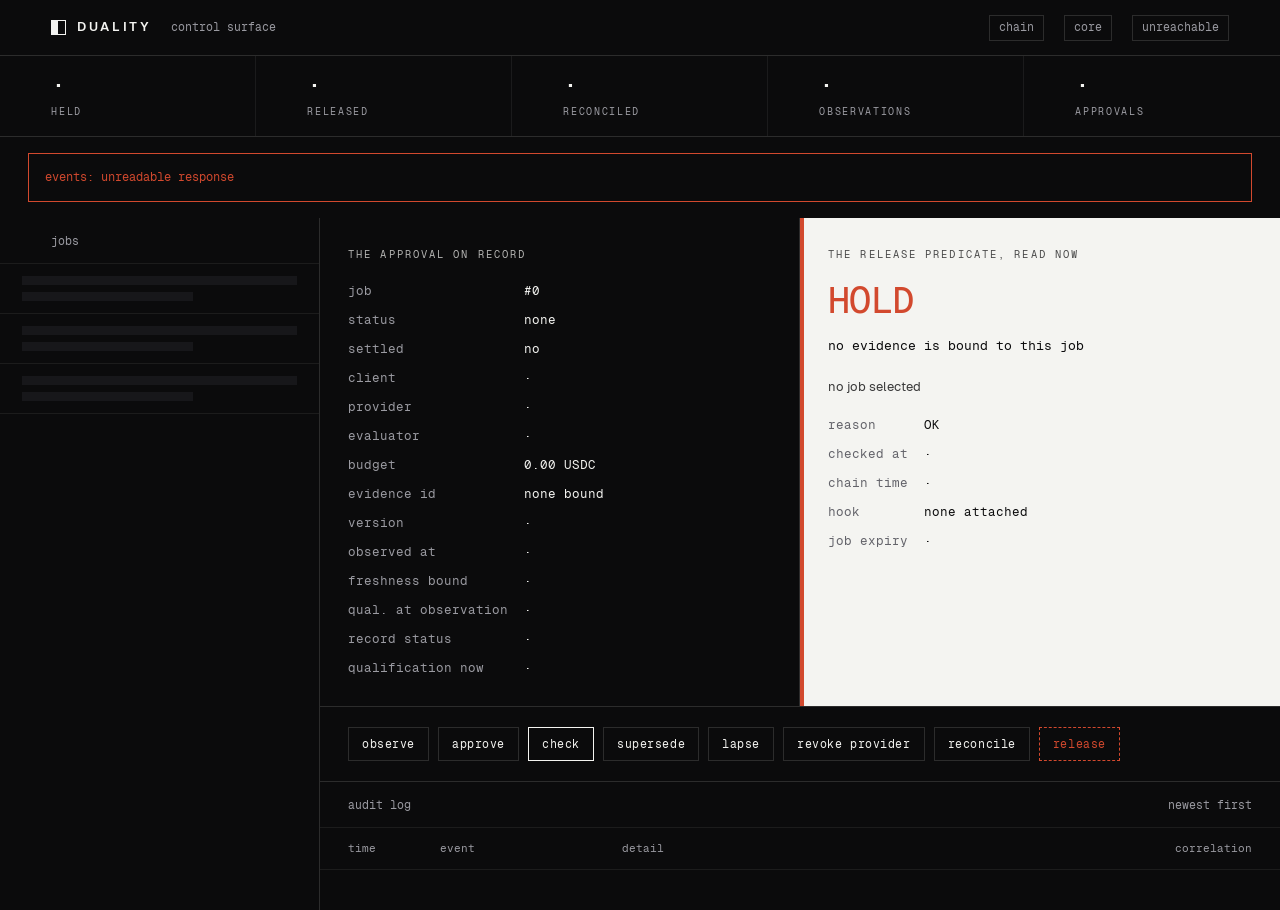
==== service/web/dashboard.html @ a959063d "feat(web): a landing page and an operable control surface Both are served by the same process that s" ====
<!DOCTYPE html>
<html lang="en">
<head>
<meta charset="utf-8">
<meta name="viewport" content="width=device-width, initial-scale=1">
<title>DUALITY: control surface</title>
<link rel="stylesheet" href="duality.css">
</head>
<body class="s-dark dash">

<header class="bar">
  <a class="mark" href="/"><i aria-hidden="true"></i><span class="wordmark">DUALITY</span></a>
  <span class="mono dim" style="font-size:11.5px">control surface</span>
  <span class="spacer"></span>
  <span class="chip" id="chip-chain">chain</span>
  <span class="chip" id="chip-core">core</span>
  <span class="chip" id="chip-health"><span class="dotlive"></span>reading</span>
</header>

<div class="counters" id="counters">
  <div><div class="v">&middot;</div><div class="k">held</div></div>
  <div><div class="v">&middot;</div><div class="k">released</div></div>
  <div><div class="v">&middot;</div><div class="k">reconciled</div></div>
  <div><div class="v">&middot;</div><div class="k">observations</div></div>
  <div><div class="v">&middot;</div><div class="k">approvals</div></div>
</div>

<div id="err" class="err" hidden></div>

<div class="dashgrid">
  <aside class="rail">
    <header>
      <span class="mono dim" style="font-size:11.5px">jobs</span>
      <span class="mono dim" style="font-size:11.5px" id="rail-count"></span>
    </header>
    <div id="jobs">
      <div class="skel"><i></i><i></i></div>
      <div class="skel"><i></i><i></i></div>
      <div class="skel"><i></i><i></i></div>
    </div>
  </aside>

  <main class="pane">
    <div class="seam">
      <div class="side-approval">
        <h3>the approval on record</h3>
        <dl class="facts" id="facts-approval">
          <dt>job</dt><dd>&middot;</dd>
        </dl>
      </div>
      <div class="side-release" id="side-release">
        <h3>the release predicate, read now</h3>
        <p class="verdict-big" id="verdict">&middot;</p>
        <p class="clock" id="clock"></p>
        <p class="reason" id="explanation"></p>
        <dl class="facts" id="facts-release">
          <dt>reason</dt><dd>&middot;</dd>
        </dl>
      </div>
    </div>

    <div class="actions" id="actions">
      <button class="act" data-act="observe">observe</button>
      <button class="act" data-act="approve">approve</button>
      <button class="act primary" data-act="check">check</button>
      <button class="act danger" data-act="invalidate">supersede</button>
      <button class="act danger" data-act="invalidate-stale">lapse</button>
      <button class="act danger" data-act="invalidate-disqualify">revoke provider</button>
      <button class="act" data-act="reconcile">reconcile</button>
      <button class="act primary" data-act="release">release</button>
    </div>

    <div class="log">
      <header style="padding:14px clamp(18px,2.4vw,28px) 12px;border-bottom:1px solid var(--rule-on-dark-faint);display:flex;justify-content:space-between">
        <span class="mono dim" style="font-size:11.5px">audit log</span>
        <span class="mono dim" style="font-size:11.5px">newest first</span>
      </header>
      <div class="loghead"><span>time</span><span>event</span><span>detail</span><span>correlation</span></div>
      <div id="events"></div>
    </div>
  </main>
</div>

<script src="dashboard.js"></script>
</body>
</html>
---- service/web/duality.css ----
/* =====================================================================
   DUALITY design system
   Monochrome by construction: the page is black, and exactly one
   section inverts to white to mark the release. The single accent is
   reserved for a refused release, so colour means something.
   Geometry is all-sharp (radius 0) everywhere. No exceptions.
   ===================================================================== */

@font-face{font-family:Geist;src:url(fonts/Geist-Regular.woff2)format("woff2");font-weight:400;font-style:normal;font-display:swap}
@font-face{font-family:Geist;src:url(fonts/Geist-Medium.woff2)format("woff2");font-weight:500;font-style:normal;font-display:swap}
@font-face{font-family:Geist;src:url(fonts/Geist-SemiBold.woff2)format("woff2");font-weight:600;font-style:normal;font-display:swap}
@font-face{font-family:"Geist Mono";src:url(fonts/GeistMono-Regular.woff2)format("woff2");font-weight:400;font-style:normal;font-display:swap}
@font-face{font-family:"Geist Mono";src:url(fonts/GeistMono-Medium.woff2)format("woff2");font-weight:500;font-style:normal;font-display:swap}

:root{
  --ink:#0b0b0c;
  --ink-2:#101012;
  --ink-3:#17171a;
  --paper:#f4f4f1;
  --paper-2:#e8e8e4;
  --dim-on-dark:#9b9ba2;
  --dim-on-light:#63636a;
  --rule-on-dark:rgba(244,244,241,.14);
  --rule-on-dark-faint:rgba(244,244,241,.07);
  --rule-on-light:rgba(11,11,12,.15);
  --rule-on-light-faint:rgba(11,11,12,.07);
  --signal:#d2492e;
  --signal-soft:rgba(210,73,46,.13);
  --sans:Geist,ui-sans-serif,system-ui,-apple-system,"Segoe UI",sans-serif;
  --mono:"Geist Mono",ui-monospace,SFMono-Regular,Menlo,monospace;
  --gut:clamp(20px,4vw,56px);
  --max:1400px;
}

*,*::before,*::after{box-sizing:border-box}
html{-webkit-text-size-adjust:100%}
body{
  margin:0;background:var(--ink);color:var(--paper);
  font-family:var(--sans);font-size:15px;line-height:1.6;
  font-synthesis-weight:none;
  -webkit-font-smoothing:antialiased;
}
::selection{background:var(--signal);color:var(--paper)}
img,svg{display:block;max-width:100%}
a{color:inherit;text-decoration:none}
button{font:inherit;color:inherit;background:none;border:0;padding:0;cursor:pointer}
:focus-visible{outline:2px solid var(--signal);outline-offset:3px}
hr{border:0;border-top:1px solid var(--rule);margin:0}

/* --- surfaces: one variable set, two states ------------------------- */
.s-dark{--bg:var(--ink);--fg:var(--paper);--rule:var(--rule-on-dark);
  --rule-faint:var(--rule-on-dark-faint);--dim:var(--dim-on-dark);--raised:var(--ink-2)}
.s-light{--bg:var(--paper);--fg:var(--ink);--rule:var(--rule-on-light);
  --rule-faint:var(--rule-on-light-faint);--dim:var(--dim-on-light);--raised:var(--paper-2);
  --signal:#b23a1e}
.s-dark,.s-light{background:var(--bg);color:var(--fg)}

.wrap{width:100%;max-width:var(--max);margin-inline:auto;padding-inline:var(--gut)}
.mono{font-family:var(--mono);font-variant-numeric:tabular-nums}
.dim{color:var(--dim)}
.sig{color:var(--signal)}

/* --- type ----------------------------------------------------------- */
.eyebrow{
  font-family:var(--mono);font-size:11px;letter-spacing:.17em;text-transform:uppercase;
  color:var(--dim);margin:0 0 22px;
}
.display{
  font-size:clamp(2.55rem,6.6vw,5.15rem);font-weight:600;letter-spacing:-.035em;
  line-height:1.02;margin:0;text-wrap:balance;
}
.h2{
  font-size:clamp(1.62rem,3.1vw,2.6rem);font-weight:500;letter-spacing:-.024em;
  line-height:1.1;margin:0;text-wrap:balance;
}
.h3{font-size:1.0625rem;font-weight:500;letter-spacing:-.01em;margin:0}
.lede{font-size:1.0625rem;line-height:1.6;color:var(--dim);max-width:62ch;margin:22px 0 0;text-wrap:pretty}
.body{color:var(--dim);max-width:62ch;margin:0;text-wrap:pretty}
.pill{font-family:var(--mono);font-size:11px;letter-spacing:.09em;text-transform:uppercase}
.label{
  font-family:var(--mono);font-size:10.5px;letter-spacing:.2em;text-transform:uppercase;
  color:var(--dim);
}
.section{padding-block:clamp(72px,10vw,132px)}
.section-tight{padding-block:clamp(56px,7vw,92px)}
.stack>*+*{margin-top:0}

/* --- buttons -------------------------------------------------------- */
.btn{
  display:inline-flex;align-items:center;gap:9px;height:46px;padding:0 20px;
  font-size:13.5px;font-weight:500;letter-spacing:.005em;white-space:nowrap;
  border:1px solid var(--fg);transition:background .18s ease,color .18s ease,transform .06s ease;
}
.btn-solid{background:var(--fg);color:var(--bg)}
.btn-solid:hover{background:var(--signal);border-color:var(--signal);color:var(--paper)}
.btn-ghost{background:transparent;color:var(--fg);border-color:color-mix(in srgb,var(--fg) 40%,transparent)}
.btn-ghost:hover{border-color:var(--fg)}
.btn:active{transform:translateY(1px)}
.btn[disabled]{opacity:.42;cursor:not-allowed;transform:none}

/* --- navigation ----------------------------------------------------- */
.nav{
  position:sticky;top:0;z-index:40;height:64px;display:flex;align-items:center;
  border-bottom:1px solid var(--rule);
  background:color-mix(in srgb,var(--bg) 88%,transparent);
  backdrop-filter:blur(14px);
}
.nav .wrap{display:flex;align-items:center;gap:28px}
.mark{display:flex;align-items:center;gap:11px;flex:none}
.mark i{width:15px;height:15px;border:1px solid var(--fg);display:block;
  background:linear-gradient(90deg,var(--fg) 0 50%,transparent 50% 100%)}
.wordmark{font-size:13px;font-weight:600;letter-spacing:.2em}
.navlinks{display:flex;gap:26px;margin-left:auto;font-size:13px;color:var(--dim)}
.navlinks a{transition:color .16s ease}
.navlinks a:hover{color:var(--fg)}
.nav .btn{height:34px;padding:0 14px;font-size:12.5px;flex:none}

/* --- hero ----------------------------------------------------------- */
.hero-grid{display:grid;grid-template-columns:1.06fr .94fr;align-items:center;min-height:100dvh}
.hero-left{padding-block:clamp(64px,9vw,104px) clamp(56px,7vw,88px);padding-right:clamp(24px,4vw,64px)}
.hero-cta{display:flex;gap:12px;margin-top:34px;flex-wrap:wrap}
.outline{font-size:.96em;color:color-mix(in srgb,var(--fg) 13%,transparent);-webkit-text-stroke:2.2px var(--fg)}
@supports not (-webkit-text-stroke:1px black){.outline{color:var(--fg)}}
.hero-right{border-left:1px solid var(--rule);align-self:stretch;display:flex;
  flex-direction:column;justify-content:center;padding-left:clamp(24px,4vw,56px)}

/* the verdict ledger: the product's claim, as captured data ---------- */
.ledger{border:1px solid var(--rule)}
.ledger-head{display:flex;justify-content:space-between;align-items:baseline;gap:16px;
  padding:16px 18px;border-bottom:1px solid var(--rule)}
.attempt{display:grid;grid-template-columns:1fr auto;gap:5px 16px;align-items:baseline;
  padding:21px 20px;border-bottom:1px solid var(--rule-faint);position:relative;
  cursor:help;transition:background .16s ease}
.attempt:hover{background:color-mix(in srgb,var(--fg) 4%,transparent)}
.attempt:last-child{border-bottom:0}
.attempt code{font-family:var(--mono);font-size:14.5px;font-weight:500;letter-spacing:-.01em}
.attempt .job{font-family:var(--mono);font-size:12px;color:var(--dim)}
.attempt .code{font-family:var(--mono);font-size:14.5px;color:var(--signal)}
.attempt::before{content:"";position:absolute;left:0;top:0;bottom:0;width:2px;background:transparent}
.attempt:hover::before{background:var(--signal)}

/* --- two-column comparison ------------------------------------------ */
.compare{display:grid;grid-template-columns:1fr 1fr;border-top:1px solid var(--rule)}
.compare>div{padding:clamp(28px,3.4vw,44px) 0}
.compare>div+div{border-left:1px solid var(--rule);padding-left:clamp(28px,3.4vw,52px)}
.compare>div:first-child{padding-right:clamp(28px,3.4vw,52px)}
.rows{list-style:none;margin:26px 0 0;padding:0}
.rows li{display:grid;grid-template-columns:auto 1fr;gap:14px;align-items:start;
  padding:15px 0;border-top:1px solid var(--rule-faint);font-size:14.5px}
.rows li:first-child{border-top:0}
.rows .tick{font-family:var(--mono);font-size:11px;padding-top:3px;color:var(--dim)}
.rows .tick.off{color:var(--signal)}
.rows b{font-weight:500}
.rows p{margin:3px 0 0;color:var(--dim);font-size:13.5px}

/* --- clause clusters ------------------------------------------------ */
.clusters{margin-top:52px;border-top:1px solid var(--rule)}
.cluster{padding:clamp(26px,3vw,40px) 0;border-bottom:1px solid var(--rule)}
.cluster>header{display:flex;align-items:baseline;gap:16px;margin-bottom:22px}
.clause{display:grid;grid-template-columns:38px minmax(0,1.5fr) minmax(0,1fr) 150px;
  gap:22px;align-items:baseline;padding:13px 0;border-top:1px solid var(--rule-faint);
  font-size:14px}
.cluster .clause:first-of-type{border-top:0}
.clause .n{font-family:var(--mono);font-size:11px;color:var(--dim)}
.clause .what{font-weight:500}
.clause .why{color:var(--dim);font-size:13.5px}
.clause .code{font-family:var(--mono);font-size:11.5px;color:var(--signal);text-align:right}

/* --- receipts (on the white surface) -------------------------------- */
.receipts{margin-top:46px}
.receipt{display:grid;grid-template-columns:180px 150px 1fr auto;gap:22px;
  align-items:baseline;padding:20px 0;border-top:1px solid var(--rule);font-size:14px}
.receipt:last-child{border-bottom:1px solid var(--rule)}
.receipt .code{font-family:var(--mono);font-size:13.5px;font-weight:500;color:var(--signal)}
.receipt .code.ok{color:inherit}
.receipt-head{padding:0 0 14px;border-top:0;cursor:default}
.receipt-head span{font-family:var(--mono);font-size:11.5px;color:var(--dim)}
.receipt .job,.receipt .http{font-family:var(--mono);font-size:12.5px;color:var(--dim)}
.receipt .decoded{font-family:var(--mono);font-size:12.5px;word-break:break-all;line-height:1.5}
.receipt a{font-family:var(--mono);font-size:12px;border-bottom:1px solid var(--rule);
  padding-bottom:2px;transition:border-color .16s ease}
.receipt a:hover{border-color:var(--fg)}

/* --- code with margin notes ----------------------------------------- */
.codewrap{display:grid;grid-template-columns:minmax(0,1.35fr) minmax(0,1fr);gap:clamp(28px,4vw,64px);
  margin-top:46px;align-items:start}
pre.code{
  margin:0;border:1px solid var(--rule);background:var(--raised);padding:22px 24px;
  font-family:var(--mono);font-size:12.5px;line-height:1.72;
  overflow-x:auto;white-space:pre-wrap;overflow-wrap:break-word;
}
pre.code .k{color:var(--fg)}
pre.code .c{color:var(--dim);font-style:normal}
pre.code .hl{color:var(--signal)}
.notes{list-style:none;margin:0;padding:0}
.notes li{padding:16px 0;border-top:1px solid var(--rule-faint);font-size:14px}
.notes li:first-child{border-top:0;padding-top:0}
.notes b{display:block;font-weight:500;margin-bottom:4px}
.notes p{margin:0;color:var(--dim);font-size:13.5px}

/* --- sequence ------------------------------------------------------- */
.seq{display:grid;grid-template-columns:repeat(3,1fr);margin-top:46px;border-top:1px solid var(--rule)}
.seq>div{padding:30px 26px 30px 0;border-right:1px solid var(--rule)}
.seq>div+div{padding-left:26px}
.seq>div:last-child{border-right:0}
.seq .verb{font-size:1.25rem;font-weight:500;letter-spacing:-.015em;margin:14px 0 10px}
.seq p{margin:0 0 14px;color:var(--dim);font-size:13.5px}
.seq .kv{display:flex;gap:10px;font-family:var(--mono);font-size:11.5px;color:var(--dim);
  word-break:break-all}
.seq .kv span:first-child{color:var(--fg);flex:none}

/* --- honest / pending columns --------------------------------------- */
.status{display:grid;grid-template-columns:1fr 1fr;gap:0;margin-top:46px;border-top:1px solid var(--rule)}
.status>section{padding:clamp(26px,3vw,40px) 0}
.status>section+section{border-left:1px solid var(--rule);padding-left:clamp(26px,3vw,52px)}
.status>section:first-child{padding-right:clamp(26px,3vw,52px)}
.status ul{list-style:none;margin:20px 0 0;padding:0}
.status li{padding:13px 0;border-top:1px solid var(--rule-faint);font-size:13.5px;
  display:grid;grid-template-columns:auto 1fr;gap:12px;align-items:start}
.status li:first-child{border-top:0}
.status li code{font-family:var(--mono);font-size:11.5px;color:var(--dim)}

/* --- command -------------------------------------------------------- */
.cmd{border:1px solid var(--rule);background:var(--raised);margin-top:40px}
.cmd-head{display:flex;justify-content:space-between;gap:16px;padding:13px 18px;
  border-bottom:1px solid var(--rule)}
.cmd pre{margin:0;padding:22px 18px;font-family:var(--mono);font-size:12.5px;line-height:1.85;overflow-x:auto}
.cmd .cmt{color:var(--dim)}
.reqs{display:grid;grid-template-columns:repeat(3,1fr);gap:28px;margin-top:36px;
  padding-top:26px;border-top:1px solid var(--rule)}
.reqs p{margin:8px 0 0;color:var(--dim);font-size:13.5px}

/* --- footer --------------------------------------------------------- */
.footer{border-top:1px solid var(--rule);padding-block:56px 64px}
.addrs{display:grid;grid-template-columns:repeat(3,1fr);gap:28px;margin:0 0 44px}
.addrs dt{font-family:var(--mono);font-size:10.5px;letter-spacing:.16em;text-transform:uppercase;
  color:var(--dim);margin-bottom:9px}
.addrs dd{margin:0;font-family:var(--mono);font-size:12px;word-break:break-all;line-height:1.5}
.addrs dd a{border-bottom:1px solid var(--rule);transition:border-color .16s ease}
.addrs dd a:hover{border-color:var(--fg)}
.footer-base{display:flex;justify-content:space-between;gap:24px;align-items:baseline;
  padding-top:26px;border-top:1px solid var(--rule-faint);font-size:12.5px;color:var(--dim);flex-wrap:wrap}

/* =====================================================================
   Dashboard
   Denser reading: instrument panel, not marketing page. Same tokens.
   ===================================================================== */
.dash{min-height:100dvh;display:flex;flex-direction:column}
.bar{height:56px;display:flex;align-items:center;gap:20px;padding-inline:var(--gut);
  border-bottom:1px solid var(--rule-on-dark);font-size:12.5px;flex:none}
.bar .spacer{margin-left:auto}
.chip{font-family:var(--mono);font-size:11.5px;color:var(--dim);
  border:1px solid var(--rule-on-dark);height:26px;display:inline-flex;align-items:center;padding:0 9px}
.chip.live{color:var(--fg)}
.dotlive{width:6px;height:6px;background:var(--fg);display:inline-block;margin-right:7px}

.counters{display:grid;grid-template-columns:repeat(5,1fr);border-bottom:1px solid var(--rule-on-dark);flex:none}
.counters>div{padding:15px var(--gut) 16px;border-right:1px solid var(--rule-on-dark-faint)}
.counters>div:last-child{border-right:0}
.counters .v{font-family:var(--mono);font-size:1.55rem;font-weight:500;letter-spacing:-.02em;
  line-height:1.1;font-variant-numeric:tabular-nums}
.counters .k{font-family:var(--mono);font-size:10px;letter-spacing:.17em;text-transform:uppercase;
  color:var(--dim);margin-top:6px}

.dashgrid{display:grid;grid-template-columns:minmax(260px,320px) minmax(0,1fr);flex:1;min-height:0}
.rail{border-right:1px solid var(--rule-on-dark);overflow-y:auto;max-height:calc(100dvh - 145px)}
.rail>header,.pane>header{padding:14px var(--gut) 12px;border-bottom:1px solid var(--rule-on-dark-faint);
  display:flex;justify-content:space-between;align-items:baseline;gap:12px}
.jobrow{display:grid;grid-template-columns:auto 1fr auto;gap:10px;align-items:center;
  padding:12px clamp(14px,2.2vw,22px);border-bottom:1px solid var(--rule-on-dark-faint);
  cursor:pointer;transition:background .14s ease}
.jobrow:hover{background:var(--ink-2)}
.jobrow[aria-current=true]{background:var(--ink-3);
  box-shadow:inset 2px 0 0 var(--signal)}
.jobrow .id{font-family:var(--mono);font-size:12.5px}
.jobrow .st{font-family:var(--mono);font-size:10.5px;letter-spacing:.09em;text-transform:uppercase;
  color:var(--dim)}
.jobrow .verdict{font-family:var(--mono);font-size:11px;text-align:right}
.verdict.hold{color:var(--signal)}
.verdict.release{color:var(--fg)}
.verdict.settled,.verdict.recon{color:var(--dim)}

.pane{overflow-y:auto;max-height:calc(100dvh - 145px);padding-bottom:40px}
/* the seam: approval on the left, release on the right */
.seam{display:grid;grid-template-columns:1fr 1fr;border-bottom:1px solid var(--rule-on-dark)}
.seam>div{padding:clamp(18px,2.4vw,28px)}
.seam .side-approval{background:var(--ink);border-right:1px solid var(--rule-on-dark)}
.seam .side-release{background:var(--paper);color:var(--ink)}
.seam .side-release.is-hold{box-shadow:inset 4px 0 0 var(--signal)}
.seam h3{font-family:var(--mono);font-size:10.5px;letter-spacing:.2em;text-transform:uppercase;
  margin:0 0 18px;font-weight:400;opacity:.72}
.facts{margin:0;display:grid;grid-template-columns:auto 1fr;gap:9px 16px;font-size:12.5px;
  font-family:var(--mono);font-variant-numeric:tabular-nums}
.facts dt{color:var(--dim);white-space:nowrap}
.seam .side-release .facts dt{color:var(--dim-on-light)}
.facts dd{margin:0;word-break:break-all}
.verdict-big{font-family:var(--mono);font-size:clamp(1.5rem,3.4vw,2.3rem);font-weight:500;
  letter-spacing:-.02em;line-height:1.05;margin:0 0 16px}
.verdict-big.hold{color:var(--signal)}
.reason{margin:0 0 18px;font-size:13px;opacity:.8;max-width:34ch}
.clock{font-family:var(--mono);font-size:13px;margin:0 0 20px;padding:0}
.clock.lapsed{color:var(--signal)}
.loghead{display:grid;grid-template-columns:78px 168px 1fr auto;gap:14px;
  padding:12px clamp(18px,2.4vw,28px);border-bottom:1px solid var(--rule-on-dark-faint);
  font-family:var(--mono);font-size:11px;color:var(--dim)}

.actions{display:flex;flex-wrap:wrap;gap:9px;padding:20px clamp(18px,2.4vw,28px);
  border-bottom:1px solid var(--rule-on-dark)}
.act{font-family:var(--mono);font-size:11.5px;letter-spacing:.05em;height:34px;padding:0 13px;
  border:1px solid var(--rule-on-dark);color:var(--fg);display:inline-flex;align-items:center;gap:8px;
  transition:border-color .15s ease,background .15s ease}
.act:hover{border-color:var(--fg);background:var(--ink-2)}
.act.primary{border-color:var(--fg)}
.act.danger:hover{border-color:var(--signal);color:var(--signal)}
.act.expected-block{border-style:dashed;border-color:var(--signal);color:var(--signal)}
.act[disabled]{opacity:.4;cursor:not-allowed}

.log{padding:0}
.logrow{display:grid;grid-template-columns:78px 168px 1fr auto;gap:14px;align-items:baseline;
  padding:9px clamp(18px,2.4vw,28px);border-bottom:1px solid var(--rule-on-dark-faint);
  font-family:var(--mono);font-size:11.5px}
.logrow .t{color:var(--dim)}
.logrow .k{color:var(--dim)}
.logrow .k.blocked{color:var(--signal)}
.logrow .d{word-break:break-all}
.logrow .cid{color:var(--dim)}
.logrow a{border-bottom:1px solid var(--rule-on-dark-faint)}
.logrow a:hover{border-color:var(--fg)}

.empty{padding:34px clamp(18px,2.4vw,28px);color:var(--dim);font-size:13px}
.skel{padding:12px clamp(14px,2.2vw,22px);border-bottom:1px solid var(--rule-on-dark-faint)}
.skel i{display:block;height:9px;background:var(--ink-3);animation:pulse 1.4s ease-in-out infinite}
.skel i+i{margin-top:7px;width:62%}
@keyframes pulse{0%,100%{opacity:.45}50%{opacity:.9}}
.err{margin:16px clamp(18px,2.4vw,28px);padding:14px 16px;border:1px solid var(--signal);
  color:var(--signal);font-family:var(--mono);font-size:12px}

/* --- responsive ----------------------------------------------------- */
@media (max-width:1024px){
  .hero-grid{grid-template-columns:1fr;min-height:0}
  .hero-right{border-left:0;border-top:1px solid var(--rule);padding-left:0;
    padding-block:44px}
  .hero-left{padding-right:0}
  .codewrap,.status{grid-template-columns:1fr}
  .status>section+section{border-left:0;border-top:1px solid var(--rule);padding-left:0}
  .status>section:first-child{padding-right:0}
  .compare{grid-template-columns:1fr}
  .compare>div+div{border-left:0;border-top:1px solid var(--rule);padding-left:0}
  .compare>div:first-child{padding-right:0}
  .clause{grid-template-columns:30px 1fr;gap:14px}
  .clause .why{grid-column:2}
  .clause .code{grid-column:2;text-align:left}
  .receipt{grid-template-columns:1fr auto;gap:8px 16px}
  .receipt .decoded,.receipt a{grid-column:1/-1}
  .seq{grid-template-columns:1fr}
  .seq>div{border-right:0;border-bottom:1px solid var(--rule);padding:26px 0}
  .seq>div+div{padding-left:0}
  .reqs,.addrs{grid-template-columns:1fr}
  .counters{grid-template-columns:repeat(2,1fr)}
  .dashgrid{grid-template-columns:1fr}
  .rail{border-right:0;border-bottom:1px solid var(--rule-on-dark);max-height:38dvh}
  .pane{max-height:none}
  .seam{grid-template-columns:1fr}
  .seam .side-approval{border-right:0;border-bottom:1px solid var(--rule-on-dark)}
}
@media (max-width:620px){
  .navlinks{display:none}
  .bar{height:auto;flex-wrap:wrap;padding-block:12px;gap:10px}
  .bar .spacer{display:none}
  .counters{grid-template-columns:1fr 1fr}
  .jobrow .st{display:none}
  .jobrow{grid-template-columns:auto 1fr;overflow:hidden}
  .jobrow .verdict{overflow:hidden;text-overflow:ellipsis;white-space:nowrap}
  /* the log collapses to time and event on the first line, so the header does too */
  .logrow{grid-template-columns:1fr auto;gap:4px 12px}
  .logrow .d{grid-column:1/-1;min-width:0}
  .loghead{grid-template-columns:1fr auto;gap:4px 12px}
  .loghead span:nth-child(3),.loghead span:nth-child(4){display:none}
}
@media (prefers-reduced-motion:reduce){
  *{animation-duration:.001ms!important;transition-duration:.001ms!important}
  .skel i{animation:none;opacity:.6}
}
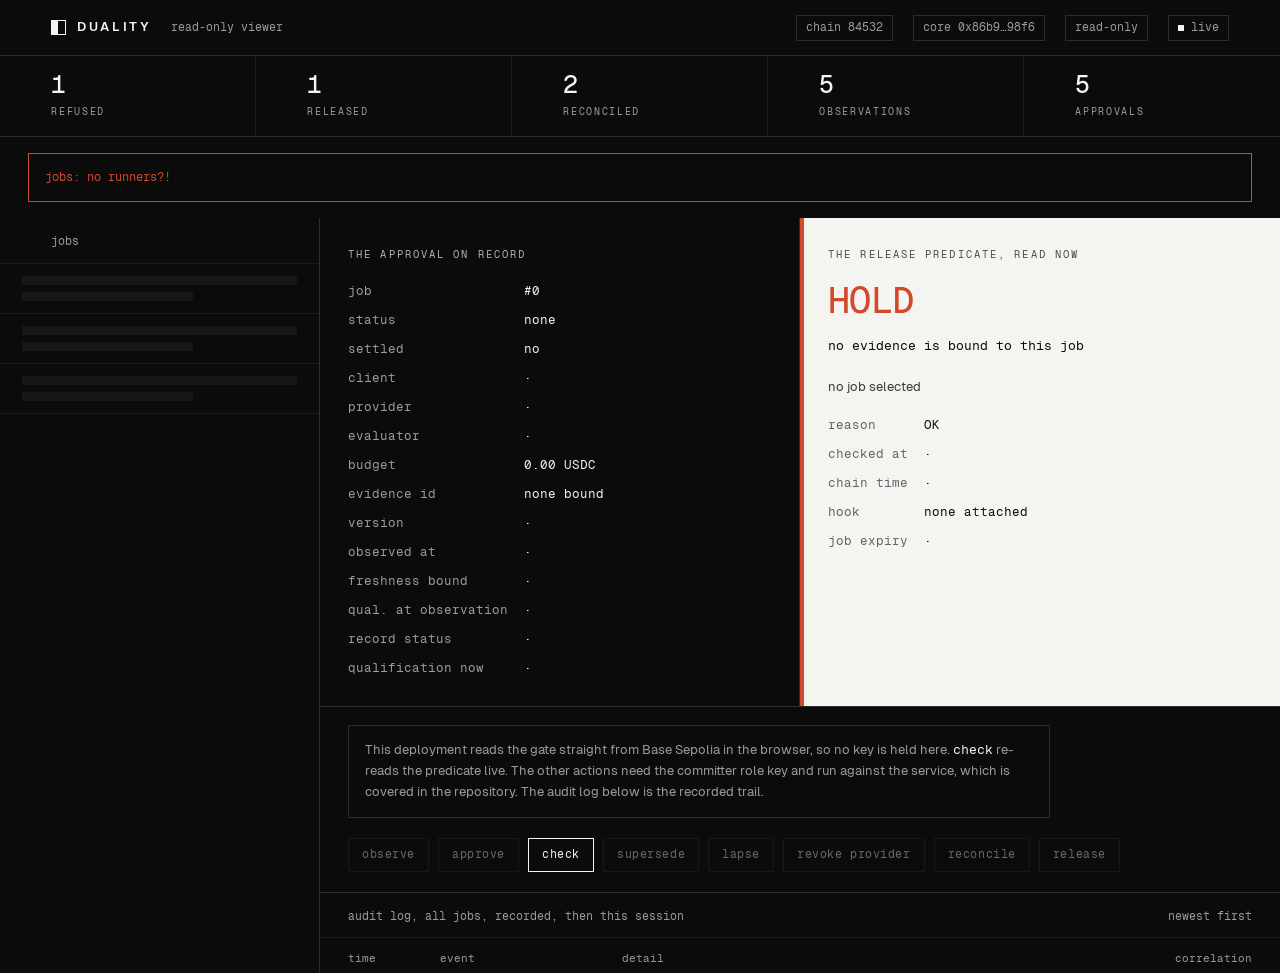
==== commit 79e46189: "feat(web): a static deployment that reads the gate from the browser The same files now serve two way" ====
--- a/service/web/dashboard.html
+++ b/service/web/dashboard.html
@@ -10,15 +10,16 @@
 
 <header class="bar">
   <a class="mark" href="/"><i aria-hidden="true"></i><span class="wordmark">DUALITY</span></a>
-  <span class="mono dim" style="font-size:11.5px">control surface</span>
+  <span class="mono dim" style="font-size:11.5px" id="bar-sub">control surface</span>
   <span class="spacer"></span>
   <span class="chip" id="chip-chain">chain</span>
   <span class="chip" id="chip-core">core</span>
+  <span class="chip" id="chip-mode" hidden></span>
   <span class="chip" id="chip-health"><span class="dotlive"></span>reading</span>
 </header>
 
 <div class="counters" id="counters">
-  <div><div class="v">&middot;</div><div class="k">held</div></div>
+  <div><div class="v">&middot;</div><div class="k" title="release attempts the gate refused">refused</div></div>
   <div><div class="v">&middot;</div><div class="k">released</div></div>
   <div><div class="v">&middot;</div><div class="k">reconciled</div></div>
   <div><div class="v">&middot;</div><div class="k">observations</div></div>
@@ -59,6 +60,13 @@
       </div>
     </div>
 
+    <p class="ro" id="ro-note" hidden>
+      This deployment reads the gate straight from Base Sepolia in the browser, so no key
+      is held here. <span class="mono">check</span> re-reads the predicate live. The other
+      actions need the committer role key and run against the service, which is covered in
+      the repository. The audit log below is the recorded trail.
+    </p>
+
     <div class="actions" id="actions">
       <button class="act" data-act="observe">observe</button>
       <button class="act" data-act="approve">approve</button>
@@ -72,7 +80,7 @@
 
     <div class="log">
       <header style="padding:14px clamp(18px,2.4vw,28px) 12px;border-bottom:1px solid var(--rule-on-dark-faint);display:flex;justify-content:space-between">
-        <span class="mono dim" style="font-size:11.5px">audit log</span>
+        <span class="mono dim" style="font-size:11.5px" id="log-label">audit log</span>
         <span class="mono dim" style="font-size:11.5px">newest first</span>
       </header>
       <div class="loghead"><span>time</span><span>event</span><span>detail</span><span>correlation</span></div>
--- a/service/web/duality.css
+++ b/service/web/duality.css
@@ -156,7 +156,9 @@
 /* --- clause clusters ------------------------------------------------ */
 .clusters{margin-top:52px;border-top:1px solid var(--rule)}
 .cluster{padding:clamp(26px,3vw,40px) 0;border-bottom:1px solid var(--rule)}
-.cluster>header{display:flex;align-items:baseline;gap:16px;margin-bottom:22px}
+.cluster>header{display:flex;align-items:baseline;justify-content:space-between;gap:16px;
+  margin-bottom:22px;flex-wrap:wrap}
+.cluster>header span:first-child{color:var(--fg)}
 .clause{display:grid;grid-template-columns:38px minmax(0,1.5fr) minmax(0,1fr) 150px;
   gap:22px;align-items:baseline;padding:13px 0;border-top:1px solid var(--rule-faint);
   font-size:14px}
@@ -165,6 +167,7 @@
 .clause .what{font-weight:500}
 .clause .why{color:var(--dim);font-size:13.5px}
 .clause .code{font-family:var(--mono);font-size:11.5px;color:var(--signal);text-align:right}
+.clause .code.aux{color:var(--dim)}
 
 /* --- receipts (on the white surface) -------------------------------- */
 .receipts{margin-top:46px}
@@ -313,6 +316,8 @@
 .act.primary{border-color:var(--fg)}
 .act.danger:hover{border-color:var(--signal);color:var(--signal)}
 .act.expected-block{border-style:dashed;border-color:var(--signal);color:var(--signal)}
+/* on a static build release is locked, and a locked control must not look armed */
+.act.expected-block[disabled]{border-style:solid;border-color:var(--rule-on-dark);color:var(--fg)}
 .act[disabled]{opacity:.4;cursor:not-allowed}
 
 .log{padding:0}
@@ -327,6 +332,10 @@
 .logrow a{border-bottom:1px solid var(--rule-on-dark-faint)}
 .logrow a:hover{border-color:var(--fg)}
 
+/* read-only notice on a static build */
+.ro{margin:18px clamp(18px,2.4vw,28px) 0;padding:14px 16px;border:1px solid var(--rule-on-dark);
+  color:var(--dim);font-size:13px;max-width:78ch;line-height:1.6}
+.ro .mono{color:var(--fg)}
 .empty{padding:34px clamp(18px,2.4vw,28px);color:var(--dim);font-size:13px}
 .skel{padding:12px clamp(14px,2.2vw,22px);border-bottom:1px solid var(--rule-on-dark-faint)}
 .skel i{display:block;height:9px;background:var(--ink-3);animation:pulse 1.4s ease-in-out infinite}
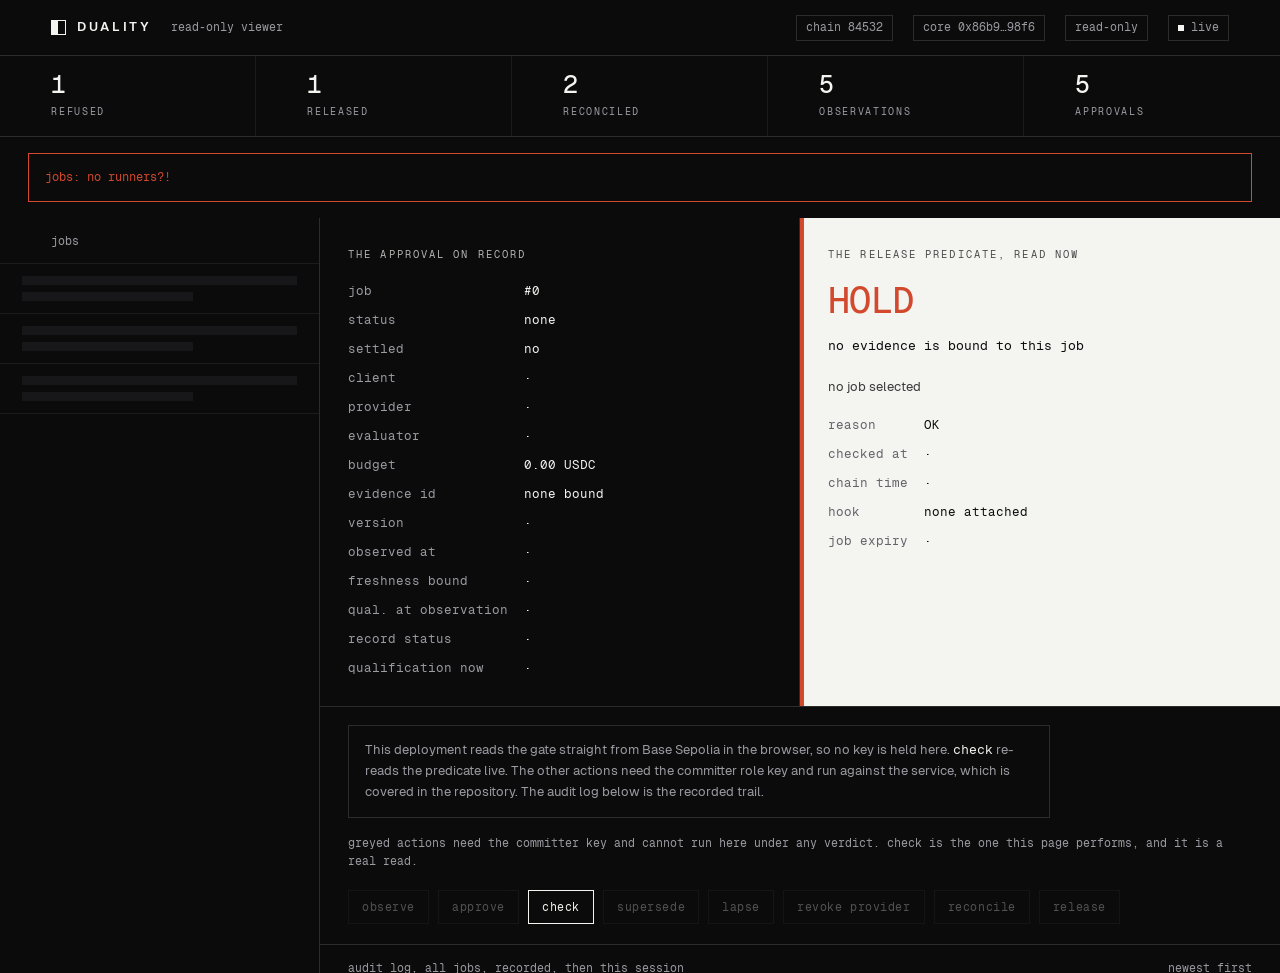
==== commit c17486c2: "polish(web): say at the action row what the row can do On the static build the release control could" ====
--- a/service/web/dashboard.html
+++ b/service/web/dashboard.html
@@ -67,6 +67,8 @@
       the repository. The audit log below is the recorded trail.
     </p>
 
+    <p class="act-note" id="act-note" hidden></p>
+
     <div class="actions" id="actions">
       <button class="act" data-act="observe">observe</button>
       <button class="act" data-act="approve">approve</button>
--- a/service/web/duality.css
+++ b/service/web/duality.css
@@ -318,7 +318,10 @@
 .act.expected-block{border-style:dashed;border-color:var(--signal);color:var(--signal)}
 /* on a static build release is locked, and a locked control must not look armed */
 .act.expected-block[disabled]{border-style:solid;border-color:var(--rule-on-dark);color:var(--fg)}
-.act[disabled]{opacity:.4;cursor:not-allowed}
+.act[disabled]{opacity:.3;cursor:not-allowed}
+/* said at the row itself: the ambiguity is here, not in the notice above */
+.act-note{margin:0;padding:16px clamp(18px,2.4vw,28px) 0;font-family:var(--mono);font-size:11.5px;
+  color:var(--dim)}
 
 .log{padding:0}
 .logrow{display:grid;grid-template-columns:78px 168px 1fr auto;gap:14px;align-items:baseline;
